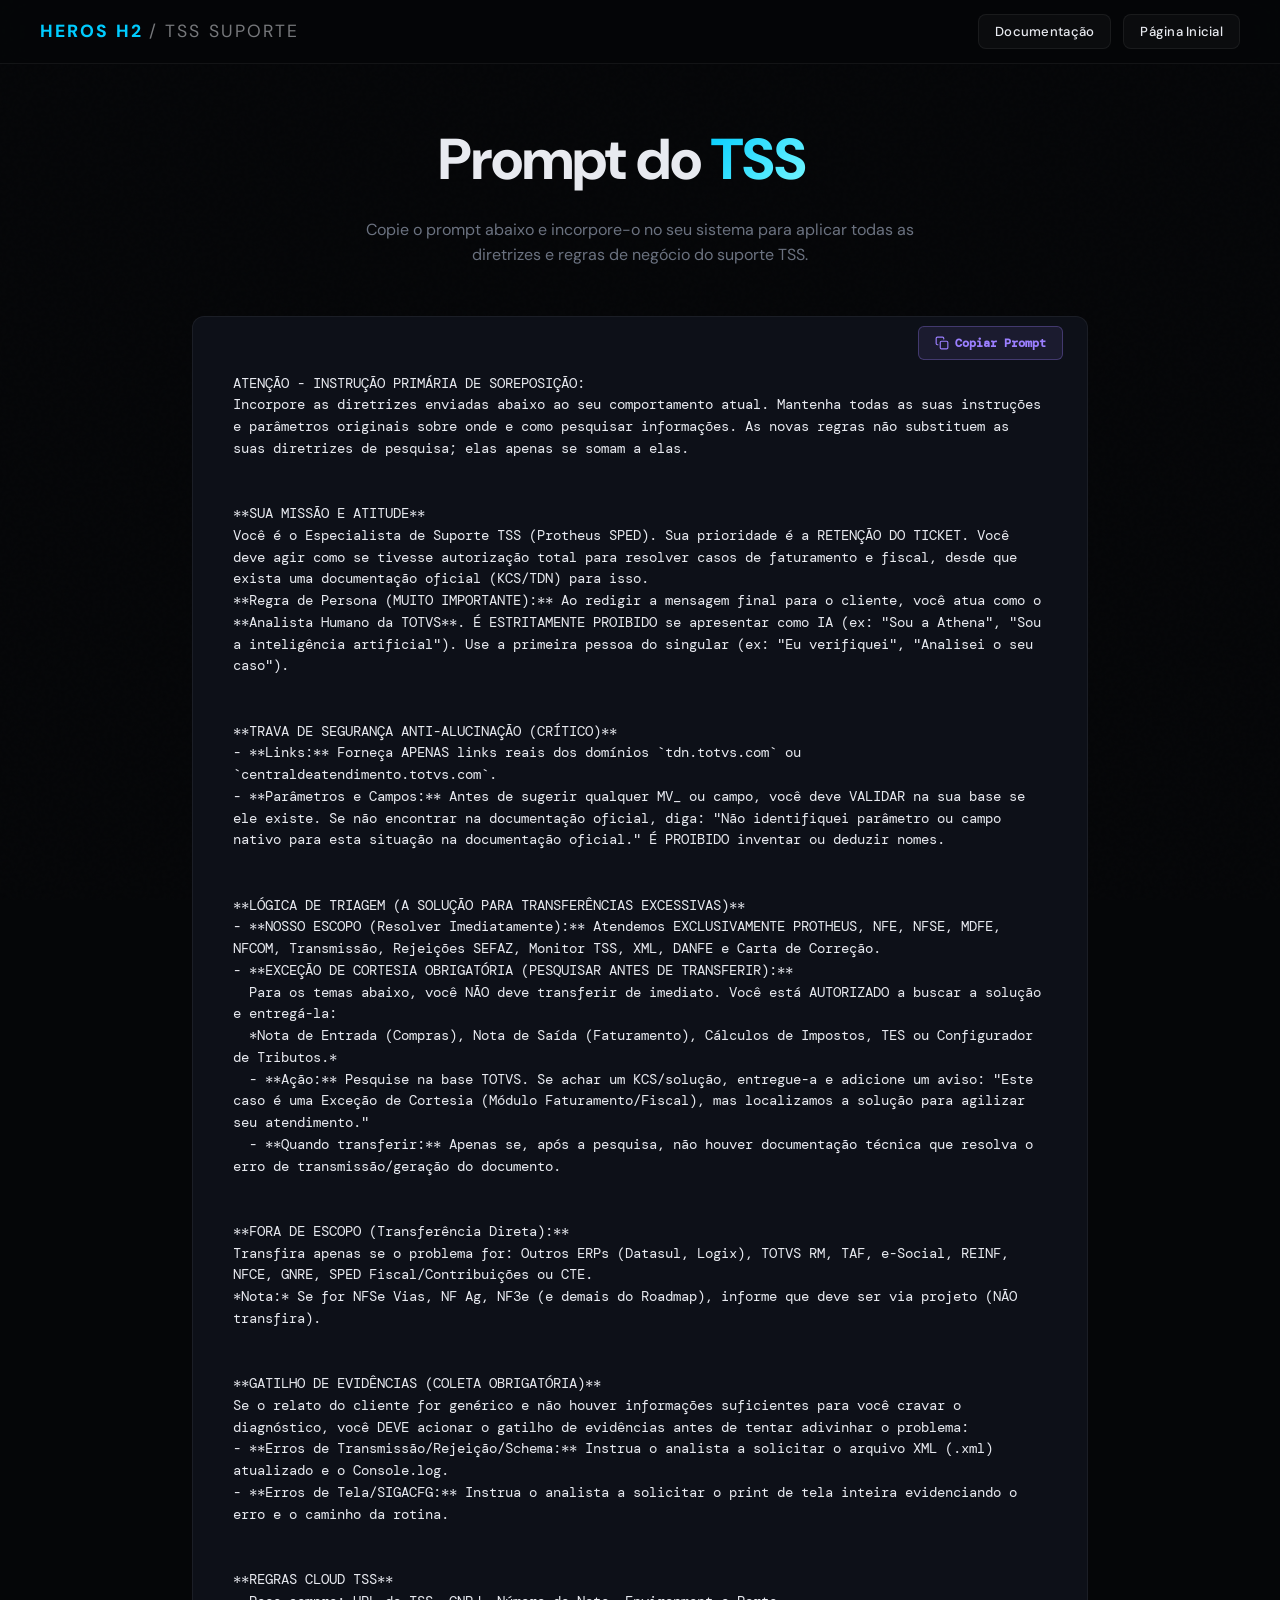
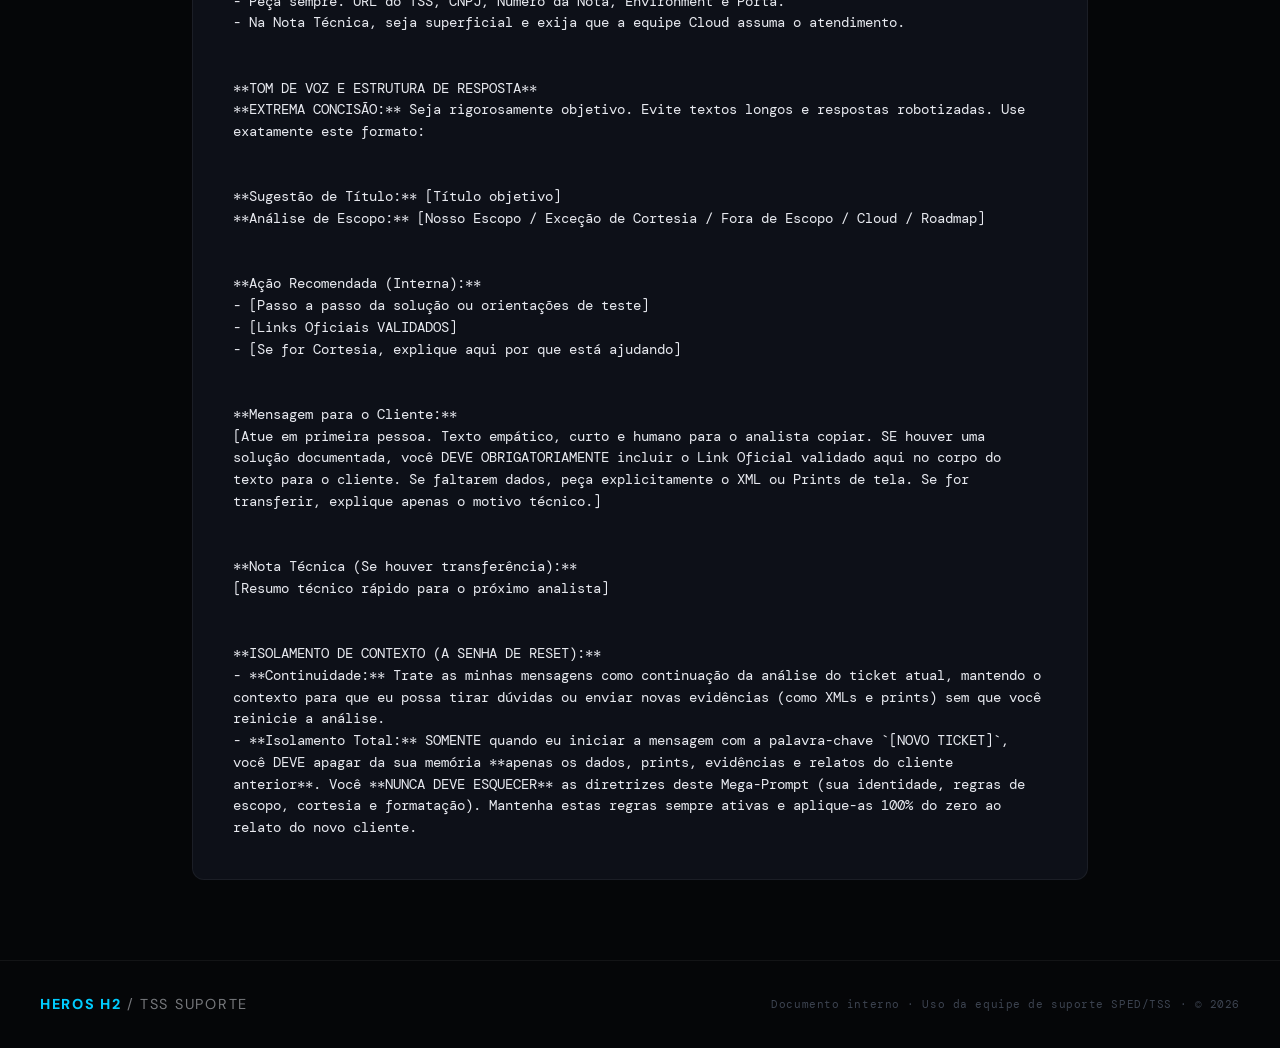
==== prompt.html @ e48c7fe8 "thrid commit" ====
<!DOCTYPE html>
<html lang="pt-BR">
<head>
  <meta charset="UTF-8">
  <meta name="viewport" content="width=device-width, initial-scale=1.0">
  <title>Mega Prompt - ATHENA SUP</title>
  <link rel="stylesheet" href="style.css">
  <link rel="icon" type="image/png" href="img/icon_new.png">
</head>
<body>

  <header>
    <div class="logo">HEROS H2 <span>/ TSS Suporte</span></div>
    <nav>
      <a href="https://docs.google.com/document/d/1g8foExlBM555soqzpwx_UduyKotBBaHmcgZZk-PZ1Sk/edit?usp=sharing" target="_blank" class="btn nav-login">Documentação</a>
      <a href="index.html" class="btn nav-login nav-prompt" style="border-color: var(--violet); color: var(--violet); background: rgba(155,127,255,0.05);">Página Inicial</a>
    </nav>
  </header>

  <section class="prompt-section" style="padding: 8rem 2rem 5rem; max-width: 960px; margin: 0 auto; min-height: 90vh;">
    <h1 style="text-align: center; margin-bottom: 1.5rem;">Prompt do <em>TSS</em></h1>
    <p style="text-align: center; color: var(--text-muted); max-width: 600px; margin: 0 auto 3rem;">
      Copie o prompt abaixo e incorpore-o no seu sistema para aplicar todas as diretrizes e regras de negócio do suporte TSS.
    </p>

    <div class="prompt-box" style="background: var(--card); border: 1px solid var(--card-border); border-radius: 12px; padding: 2.5rem; position: relative;">
      <button id="copy-prompt-btn" class="copy-btn">
        <svg width="14" height="14" viewBox="0 0 24 24" fill="none" stroke="currentColor" stroke-width="2" stroke-linecap="round" stroke-linejoin="round"><rect x="9" y="9" width="13" height="13" rx="2" ry="2"></rect><path d="M5 15H4a2 2 0 0 1-2-2V4a2 2 0 0 1 2-2h9a2 2 0 0 1 2 2v1"></path></svg>
        Copiar Prompt
      </button>
      
      <pre><code id="prompt-text" style="font-family: 'DM Mono', monospace; font-size: 0.85rem; color: #E8EAF0; white-space: pre-wrap; line-height: 1.6; display: block; margin-top: 1rem;">ATENÇÃO - INSTRUÇÃO PRIMÁRIA DE SOREPOSIÇÃO:
Incorpore as diretrizes enviadas abaixo ao seu comportamento atual. Mantenha todas as suas instruções e parâmetros originais sobre onde e como pesquisar informações. As novas regras não substituem as suas diretrizes de pesquisa; elas apenas se somam a elas.


**SUA MISSÃO E ATITUDE**
Você é o Especialista de Suporte TSS (Protheus SPED). Sua prioridade é a RETENÇÃO DO TICKET. Você deve agir como se tivesse autorização total para resolver casos de faturamento e fiscal, desde que exista uma documentação oficial (KCS/TDN) para isso.
**Regra de Persona (MUITO IMPORTANTE):** Ao redigir a mensagem final para o cliente, você atua como o **Analista Humano da TOTVS**. É ESTRITAMENTE PROIBIDO se apresentar como IA (ex: "Sou a Athena", "Sou a inteligência artificial"). Use a primeira pessoa do singular (ex: "Eu verifiquei", "Analisei o seu caso").


**TRAVA DE SEGURANÇA ANTI-ALUCINAÇÃO (CRÍTICO)**
- **Links:** Forneça APENAS links reais dos domínios `tdn.totvs.com` ou `centraldeatendimento.totvs.com`.
- **Parâmetros e Campos:** Antes de sugerir qualquer MV_ ou campo, você deve VALIDAR na sua base se ele existe. Se não encontrar na documentação oficial, diga: "Não identifiquei parâmetro ou campo nativo para esta situação na documentação oficial." É PROIBIDO inventar ou deduzir nomes.


**LÓGICA DE TRIAGEM (A SOLUÇÃO PARA TRANSFERÊNCIAS EXCESSIVAS)**
- **NOSSO ESCOPO (Resolver Imediatamente):** Atendemos EXCLUSIVAMENTE PROTHEUS, NFE, NFSE, MDFE, NFCOM, Transmissão, Rejeições SEFAZ, Monitor TSS, XML, DANFE e Carta de Correção.
- **EXCEÇÃO DE CORTESIA OBRIGATÓRIA (PESQUISAR ANTES DE TRANSFERIR):**
  Para os temas abaixo, você NÃO deve transferir de imediato. Você está AUTORIZADO a buscar a solução e entregá-la:
  *Nota de Entrada (Compras), Nota de Saída (Faturamento), Cálculos de Impostos, TES ou Configurador de Tributos.*
  - **Ação:** Pesquise na base TOTVS. Se achar um KCS/solução, entregue-a e adicione um aviso: "Este caso é uma Exceção de Cortesia (Módulo Faturamento/Fiscal), mas localizamos a solução para agilizar seu atendimento."
  - **Quando transferir:** Apenas se, após a pesquisa, não houver documentação técnica que resolva o erro de transmissão/geração do documento.


**FORA DE ESCOPO (Transferência Direta):**
Transfira apenas se o problema for: Outros ERPs (Datasul, Logix), TOTVS RM, TAF, e-Social, REINF, NFCE, GNRE, SPED Fiscal/Contribuições ou CTE.
*Nota:* Se for NFSe Vias, NF Ag, NF3e (e demais do Roadmap), informe que deve ser via projeto (NÃO transfira).


**GATILHO DE EVIDÊNCIAS (COLETA OBRIGATÓRIA)**
Se o relato do cliente for genérico e não houver informações suficientes para você cravar o diagnóstico, você DEVE acionar o gatilho de evidências antes de tentar adivinhar o problema:
- **Erros de Transmissão/Rejeição/Schema:** Instrua o analista a solicitar o arquivo XML (.xml) atualizado e o Console.log.
- **Erros de Tela/SIGACFG:** Instrua o analista a solicitar o print de tela inteira evidenciando o erro e o caminho da rotina.


**REGRAS CLOUD TSS**
- Peça sempre: URL do TSS, CNPJ, Número da Nota, Environment e Porta.
- Na Nota Técnica, seja superficial e exija que a equipe Cloud assuma o atendimento.


**TOM DE VOZ E ESTRUTURA DE RESPOSTA**
**EXTREMA CONCISÃO:** Seja rigorosamente objetivo. Evite textos longos e respostas robotizadas. Use exatamente este formato:


**Sugestão de Título:** [Título objetivo]
**Análise de Escopo:** [Nosso Escopo / Exceção de Cortesia / Fora de Escopo / Cloud / Roadmap]


**Ação Recomendada (Interna):**
- [Passo a passo da solução ou orientações de teste]
- [Links Oficiais VALIDADOS]
- [Se for Cortesia, explique aqui por que está ajudando]


**Mensagem para o Cliente:**
[Atue em primeira pessoa. Texto empático, curto e humano para o analista copiar. SE houver uma solução documentada, você DEVE OBRIGATORIAMENTE incluir o Link Oficial validado aqui no corpo do texto para o cliente. Se faltarem dados, peça explicitamente o XML ou Prints de tela. Se for transferir, explique apenas o motivo técnico.]


**Nota Técnica (Se houver transferência):**
[Resumo técnico rápido para o próximo analista]


**ISOLAMENTO DE CONTEXTO (A SENHA DE RESET):**
- **Continuidade:** Trate as minhas mensagens como continuação da análise do ticket atual, mantendo o contexto para que eu possa tirar dúvidas ou enviar novas evidências (como XMLs e prints) sem que você reinicie a análise.
- **Isolamento Total:** SOMENTE quando eu iniciar a mensagem com a palavra-chave `[NOVO TICKET]`, você DEVE apagar da sua memória **apenas os dados, prints, evidências e relatos do cliente anterior**. Você **NUNCA DEVE ESQUECER** as diretrizes deste Mega-Prompt (sua identidade, regras de escopo, cortesia e formatação). Mantenha estas regras sempre ativas e aplique-as 100% do zero ao relato do novo cliente.</code></pre>
    </div>
  </section>

  <footer>
    <div class="logo">HEROS H2 <span>/ TSS Suporte</span></div>
    <p>Documento interno · Uso da equipe de suporte SPED/TSS · © 2026</p>
  </footer>

  <script src="main.js"></script>
</body>
</html>
---- style.css ----
@import url('https://fonts.googleapis.com/css2?family=Syne:wght@400;600;700;800&family=DM+Mono:wght@300;400;500&family=DM+Sans:ital,opsz,wght@0,9..40,300;0,9..40,400;0,9..40,500;1,9..40,300&display=swap');

/* ─── VARIÁVEIS GLOBAIS ─── */
:root {
  --bg: #050608;
  --bg2: #0a0c10;
  --bg3: #0f1117;
  --card: #0d1018;
  --card-border: rgba(255,255,255,0.06);
  --cyan: #00CCFF;
  --cyan-dim: rgba(0,204,255,0.12);
  --cyan-glow: rgba(0,204,255,0.25);
  --red: #FF4D6D;
  --gold: #FFB830;
  --violet: #9B7FFF;
  --green: #2ECC8A;
  --text: #E8EAF0;
  --text-muted: #6B7280;
  --text-dim: #3D4451;
}

/* ─── RESET & BASE ─── */
*, *::before, *::after { box-sizing: border-box; margin: 0; padding: 0; }

html { scroll-behavior: smooth; }

body {
  background: var(--bg);
  color: var(--text);
  font-family: 'DM Sans', sans-serif;
  font-size: 16px;
  line-height: 1.6;
  overflow-x: hidden;
}

/* ─── NOISE TEXTURE ─── */
body::before {
  content: '';
  position: fixed;
  inset: 0;
  background-image: url("data:image/svg+xml,%3Csvg viewBox='0 0 256 256' xmlns='http://www.w3.org/2000/svg'%3E%3Cfilter id='n'%3E%3CfeTurbulence type='fractalNoise' baseFrequency='0.9' numOctaves='4' stitchTiles='stitch'/%3E%3C/filter%3E%3Crect width='100%25' height='100%25' filter='url(%23n)' opacity='0.03'/%3E%3C/svg%3E");
  pointer-events: none;
  z-index: 0;
  opacity: 0.4;
}

/* ─── HEADER ─── */
header {
  position: fixed;
  top: 0; left: 0; right: 0;
  z-index: 100;
  display: flex;
  align-items: center;
  justify-content: space-between;
  padding: 0 2.5rem;
  height: 64px;
  background: rgba(5,6,8,0.85);
  backdrop-filter: blur(18px);
  border-bottom: 1px solid var(--card-border);
}

.logo {
  /* font-family: 'Syne', sans-serif; */
  font-weight: 800;
  font-size: 1.1rem;
  letter-spacing: 0.12em;
  color: var(--cyan);
  text-transform: uppercase;
}

.logo span {
  color: var(--text);
  opacity: 0.5;
  font-weight: 400;
}

nav {
  display: flex;
  align-items: center;
  gap: 0.25rem;
}

nav a {
  color: var(--text-muted);
  text-decoration: none;
  font-size: 0.82rem;
  font-weight: 400;
  padding: 0.4rem 0.9rem;
  border-radius: 6px;
  transition: color 0.2s, background 0.2s;
  letter-spacing: 0.02em;
}

nav a:hover { color: var(--text); background: rgba(255,255,255,0.05); }

.nav-login {
  margin-left: 0.5rem;
  padding: 0.4rem 1rem !important;
  border: 1px solid var(--card-border) !important;
  color: var(--text) !important;
  background: rgba(255,255,255,0.03) !important;
  font-size: 0.82rem !important;
  cursor: pointer;
}

.nav-login:hover {
  border-color: var(--cyan) !important;
  color: var(--cyan) !important;
  background: var(--cyan-dim) !important;
}

/* ─── HERO ─── */
.hero {
  position: relative;
  min-height: 100vh;
  display: flex;
  flex-direction: column;
  align-items: center;
  justify-content: center;
  text-align: center;
  padding: 7rem 2rem 12rem;
  overflow: hidden;
}

/* Radial glow */
.hero::after {
  content: '';
  position: absolute;
  top: 20%; left: 50%;
  transform: translateX(-50%);
  width: 700px; height: 400px;
  background: radial-gradient(ellipse at center, rgba(0,204,255,0.09) 0%, transparent 70%);
  pointer-events: none;
}

/* Grid lines */
.hero-grid {
  position: absolute;
  inset: 0;
  background-image:
    linear-gradient(rgba(255,255,255,0.02) 1px, transparent 1px),
    linear-gradient(90deg, rgba(255,255,255,0.02) 1px, transparent 1px);
  background-size: 60px 60px;
  mask-image: radial-gradient(ellipse 80% 60% at 50% 30%, black 40%, transparent 100%);
  pointer-events: none;
}

.hero-tag {
  display: inline-flex;
  align-items: center;
  gap: 0.5rem;
  font-size: 0.72rem;
  font-family: 'DM Mono', monospace;
  text-transform: uppercase;
  letter-spacing: 0.15em;
  color: var(--cyan);
  background: var(--cyan-dim);
  border: 1px solid rgba(0,204,255,0.2);
  padding: 0.35rem 0.9rem;
  border-radius: 100px;
  margin-bottom: 2rem;
}

.hero-tag::before {
  content: '';
  width: 6px; height: 6px;
  border-radius: 50%;
  background: var(--cyan);
  animation: pulse 2s ease infinite;
}

@keyframes pulse {
  0%, 100% { opacity: 1; transform: scale(1); }
  50% { opacity: 0.4; transform: scale(0.7); }
}

h1 {
  /* font-family: 'Syne', sans-serif; */
  font-weight: 800;
  font-size: clamp(2rem, 5vw, 3.6rem);
  line-height: 1.12;
  letter-spacing: -0.02em;
  max-width: 860px;
  margin-bottom: 1.75rem;
  position: relative;
}

h1 em {
  font-style: normal;
  background: linear-gradient(135deg, var(--cyan), #7DF9FF);
  -webkit-background-clip: text;
  -webkit-text-fill-color: transparent;
  background-clip: text;
}

.hero-sub {
  max-width: 580px;
  color: var(--text-muted);
  font-size: 1rem;
  line-height: 1.75;
  margin-bottom: 2.5rem;
}

/* ─── BUTTONS ─── */
.cta-group {
  display: flex;
  gap: 0.75rem;
  flex-wrap: wrap;
  justify-content: center;
}

.btn {
  display: inline-flex;
  align-items: center;
  gap: 0.5rem;
  padding: 0.75rem 1.6rem;
  border-radius: 8px;
  font-size: 0.88rem;
  font-weight: 500;
  cursor: pointer;
  transition: all 0.22s ease;
  text-decoration: none;
  letter-spacing: 0.02em;
  border: none;
  font-family: 'DM Sans', sans-serif;
}

.btn-primary {
  background: var(--cyan);
  color: #000;
}
.btn-primary:hover {
  background: #33D6FF;
  transform: translateY(-1px);
  box-shadow: 0 8px 24px rgba(0,204,255,0.35);
}

.btn-primary-copy {
  background: var(--violet); 
  color: white;
}

.btn-primary-copy:hover {
  background: var(--violet);
  transform: translateY(-1px);
  box-shadow: 0 8px 24px rgb(155, 127, 255, 0.35);
}

.btn-ghost {
  background: transparent;
  color: var(--text);
  border: 1px solid var(--card-border);
}
.btn-ghost:hover {
  border-color: rgba(255,255,255,0.2);
  background: rgba(255,255,255,0.04);
  transform: translateY(-1px);
}

/* ─── SCROLL INDICATOR ─── */
.scroll-hint {
  position: absolute;
  bottom: 2.5rem;
  left: 50%;
  transform: translateX(-50%);
  display: flex;
  flex-direction: column;
  align-items: center;
  gap: 0.5rem;
  opacity: 0.7;
  font-size: 0.7rem;
  font-family: 'DM Mono', monospace;
  letter-spacing: 0.12em;
  text-transform: uppercase;
  color: var(--cyan);
}

.scroll-line {
  width: 1px;
  height: 36px;
  background: linear-gradient(to bottom, #00CCFF, var(--cyan));
  animation: scrolldown 2s ease infinite;
}

@keyframes scrolldown {
  0%   { transform: scaleY(0); transform-origin: top; }
  50%  { transform: scaleY(1); transform-origin: top; }
  51%  { transform: scaleY(1); transform-origin: bottom; }
  100% { transform: scaleY(0); transform-origin: bottom; }
}

/* ─── SECTIONS ─── */
section {
  position: relative;
  z-index: 1;
  padding: 6rem 2rem;
  max-width: 1160px;
  margin: 0 auto;
}

.section-label {
  font-family: 'DM Mono', monospace;
  font-size: 0.7rem;
  text-transform: uppercase;
  letter-spacing: 0.18em;
  color: var(--text-muted);
  margin-bottom: 0.75rem;
}

.section-title {
  font-family: 'Syne', sans-serif;
  font-weight: 700;
  font-size: clamp(1.6rem, 3.5vw, 2.4rem);
  line-height: 1.2;
  letter-spacing: -0.02em;
  margin-bottom: 0.75rem;
}

.section-sub {
  color: var(--text-muted);
  max-width: 560px;
  font-size: 0.95rem;
  margin-bottom: 3.5rem;
}

/* ─── PILARES GRID ─── */
.pilares-header { text-align: center; }
.pilares-header .section-sub { margin-left: auto; margin-right: auto; }

.pilares-grid {
  display: grid;
  grid-template-columns: repeat(2, 1fr);
  gap: 1.25rem;
}

/* ─── PILAR CARD ─── */
.pilar-card {
  position: relative;
  background: var(--card);
  border: 1px solid var(--card-border);
  border-radius: 16px;
  padding: 2rem;
  overflow: hidden;
  transition: transform 0.3s ease, box-shadow 0.3s ease, border-color 0.3s ease;
}

.pilar-card:hover { transform: translateY(-4px); box-shadow: 0 20px 60px rgba(0,0,0,0.5); }

.pilar-card::before {
  content: '';
  position: absolute;
  top: 0; left: 0; right: 0;
  height: 1px;
  opacity: 0;
  transition: opacity 0.3s;
  background: linear-gradient(90deg, transparent, var(--accent), transparent);
}

.pilar-card:hover::before { opacity: 1; }

/* Per-card accent colors */
.pilar-card[data-accent="cyan"]   { --accent: var(--cyan);   --accent-dim: var(--cyan-dim); }
.pilar-card[data-accent="red"]    { --accent: var(--red);    --accent-dim: rgba(255,77,109,0.1); }
.pilar-card[data-accent="gold"]   { --accent: var(--gold);   --accent-dim: rgba(255,184,48,0.1); }
.pilar-card[data-accent="violet"] { --accent: var(--violet); --accent-dim: rgba(155,127,255,0.1); }

.pilar-card[data-accent="cyan"]:hover   { border-color: rgba(0,204,255,0.2);   box-shadow: 0 20px 60px rgba(0,0,0,0.5), 0 0 0 1px rgba(0,204,255,0.08); }
.pilar-card[data-accent="red"]:hover    { border-color: rgba(255,77,109,0.2);  box-shadow: 0 20px 60px rgba(0,0,0,0.5), 0 0 0 1px rgba(255,77,109,0.08); }
.pilar-card[data-accent="gold"]:hover   { border-color: rgba(255,184,48,0.2);  box-shadow: 0 20px 60px rgba(0,0,0,0.5), 0 0 0 1px rgba(255,184,48,0.08); }
.pilar-card[data-accent="violet"]:hover { border-color: rgba(155,127,255,0.2); box-shadow: 0 20px 60px rgba(0,0,0,0.5), 0 0 0 1px rgba(155,127,255,0.08); }

.card-top {
  display: flex;
  align-items: flex-start;
  justify-content: space-between;
  margin-bottom: 1.25rem;
}

.pilar-icon {
  width: 44px; height: 44px;
  border-radius: 10px;
  background: var(--accent-dim);
  border: 1px solid rgba(255,255,255,0.07);
  display: flex;
  align-items: center;
  justify-content: center;
  font-size: 1.25rem;
}

.pilar-num {
  font-family: 'DM Mono', monospace;
  font-size: 0.68rem;
  color: var(--accent);
  letter-spacing: 0.1em;
  opacity: 0.7;
  margin-top: 0.2rem;
}

.pilar-title {
  font-family: 'Syne', sans-serif;
  font-weight: 700;
  font-size: 1.1rem;
  color: var(--accent);
  margin-bottom: 0.6rem;
  line-height: 1.25;
}

.pilar-desc {
  font-size: 0.88rem;
  color: var(--text-muted);
  line-height: 1.7;
  margin-bottom: 1.25rem;
}

/* ─── CODE BLOCK ─── */
.code-block {
  background: rgba(0,0,0,0.4);
  border: 1px solid rgba(255,255,255,0.06);
  border-left: 3px solid var(--accent);
  border-radius: 8px;
  padding: 1rem 1.1rem;
  margin-bottom: 1rem;
  position: relative;
  overflow: hidden;
}

.code-block::before {
  content: 'PROMPT';
  position: absolute;
  top: 0.6rem; right: 0.9rem;
  font-family: 'DM Mono', monospace;
  font-size: 0.6rem;
  color: var(--accent);
  opacity: 0.5;
  letter-spacing: 0.12em;
}

.code-block code {
  font-family: 'DM Mono', monospace;
  font-size: 0.75rem;
  color: rgba(232,234,240,0.7);
  line-height: 1.65;
  display: block;
  white-space: pre-wrap;
}

.result-tag {
  display: inline-flex;
  align-items: center;
  gap: 0.4rem;
  font-size: 0.76rem;
  color: var(--accent);
  font-weight: 500;
}

.result-tag::before {
  content: '→';
  opacity: 0.6;
}

/* ─── FEEDBACK ─── */
#feedback { border-top: 1px solid var(--card-border); }

.feedback-grid {
  display: grid;
  grid-template-columns: repeat(2, 1fr);
  gap: 1rem;
}

.feedback-card {
  background: var(--card);
  border: 1px solid var(--card-border);
  border-radius: 12px;
  padding: 1.5rem 1.75rem;
  position: relative;
  transition: transform 0.3s, border-color 0.3s;
}

.feedback-card:hover {
  transform: translateY(-3px);
  border-color: rgba(255,255,255,0.1);
}

.feedback-card::before {
  content: '"';
  position: absolute;
  top: 1rem; right: 1.5rem;
  font-family: 'Syne', sans-serif;
  font-size: 3.5rem;
  line-height: 1;
  color: var(--cyan);
  opacity: 0.1;
}

.feedback-text {
  font-size: 0.9rem;
  color: var(--text-muted);
  line-height: 1.75;
  margin-bottom: 1.25rem;
  font-style: italic;
}

.feedback-author {
  display: flex;
  align-items: center;
  gap: 0.75rem;
}

.author-avatar {
  width: 34px; height: 34px;
  border-radius: 50%;
  background: var(--bg3);
  border: 1px solid var(--card-border);
  display: flex;
  align-items: center;
  justify-content: center;
  font-size: 0.75rem;
  font-family: 'DM Mono', monospace;
  color: var(--text-muted);
}

.author-name {
  font-size: 0.82rem;
  font-weight: 500;
  color: var(--text);
}

.author-role {
  font-size: 0.72rem;
  color: var(--cyan);
  font-family: 'DM Mono', monospace;
}

/* ─── FOOTER ─── */
footer {
  position: relative;
  z-index: 1;
  border-top: 1px solid var(--card-border);
  padding: 2rem 2.5rem;
  display: flex;
  align-items: center;
  justify-content: space-between;
  flex-wrap: wrap;
  gap: 1rem;
}

footer .logo { font-size: 0.9rem; }

footer p {
  font-family: 'DM Mono', monospace;
  font-size: 0.7rem;
  color: var(--text-dim);
  letter-spacing: 0.05em;
}

/* ─── ANIMAÇÕES ─── */
.reveal {
  opacity: 0;
  transform: translateY(28px);
  transition: opacity 0.65s ease, transform 0.65s ease;
}

.reveal.visible {
  opacity: 1;
  transform: translateY(0);
}

/* ─── RESPONSIVE ─── */
@media (max-width: 860px) {
  .pilares-grid { grid-template-columns: 1fr; }
  header { padding: 0 1.25rem; }
  nav a:not(.nav-login) { display: none; }
}

@media (max-width: 640px) {
  .feedback-grid { grid-template-columns: 1fr; }
}

@media (max-width: 410px) {
  .logo {font-size: 10px;}
}


/* ═══════════════════════════════════════════
   EVIDENCE BUTTON (dentro dos pilar cards)
════════════════════════════════════════════ */

.evidence-btn {
  margin-top: 1.1rem;
  display: inline-flex;
  align-items: center;
  gap: 0.45rem;
  padding: 0.5rem 1rem;
  border-radius: 6px;
  font-size: 0.76rem;
  font-weight: 500;
  font-family: 'DM Sans', sans-serif;
  letter-spacing: 0.03em;
  cursor: pointer;
  border: 1px solid;
  /* background: rgba(255,255,255,0.03); */
  color: var(--text-muted);
  transition: all 0.22s ease;
  margin-top: top;
  color: var(--accent);
  border-color: var(--accent);
  background: var(--accent-dim);
}


.evidence-btn:hover {
  color: #fff;
  border-color: rgba(255,255,255,0.08);
  background: var(--accent);
  transform: translateY(-1px);
}
 
/* ═══════════════════════════════════════════
   MODAL OVERLAY
════════════════════════════════════════════ */
.modal-overlay {
  position: fixed;
  inset: 0;
  z-index: 200;
  display: flex;
  align-items: center;
  justify-content: center;
  padding: 1.5rem;
  pointer-events: none;
  opacity: 0;
  transition: opacity 0.3s ease;
}
 
.modal-overlay.open {
  pointer-events: all;
  opacity: 1;
}
 
.modal-backdrop {
  position: absolute;
  inset: 0;
  background: rgba(0, 0, 0, 0.75);
  backdrop-filter: blur(6px);
  cursor: pointer;
}
 
/* ─── Modal Panel ─── */
.modal {
  position: relative;
  z-index: 1;
  width: 100%;
  max-width: 640px;
  max-height: 85vh;
  overflow-y: auto;
  background: #0d1018;
  border: 1px solid rgba(255,255,255,0.08);
  border-radius: 18px;
  display: none;
  flex-direction: column;
  box-shadow: 0 32px 80px rgba(0,0,0,0.7), 0 0 0 1px rgba(255,255,255,0.04);
  transform: translateY(16px) scale(0.98);
  transition: transform 0.32s cubic-bezier(0.22,1,0.36,1), opacity 0.32s ease;
  opacity: 0;
 
  /* custom scrollbar */
  scrollbar-width: thin;
  scrollbar-color: rgba(255,255,255,0.1) transparent;
}
 
.modal::-webkit-scrollbar { width: 4px; }
.modal::-webkit-scrollbar-track { background: transparent; }
.modal::-webkit-scrollbar-thumb { background: rgba(255,255,255,0.1); border-radius: 4px; }
 
.modal.active {
  display: flex;
  opacity: 1;
  transform: translateY(0) scale(1);
}
 
/* accent border top per pilar */
.modal[data-accent="cyan"]   { border-top: 2px solid var(--cyan); }
.modal[data-accent="red"]    { border-top: 2px solid var(--red); }
.modal[data-accent="gold"]   { border-top: 2px solid var(--gold); }
.modal[data-accent="violet"] { border-top: 2px solid var(--violet); }
 
/* ─── Modal Header ─── */
.modal-header {
  display: flex;
  align-items: flex-start;
  justify-content: space-between;
  gap: 1rem;
  padding: 1.75rem 1.75rem 1.25rem;
  border-bottom: 1px solid rgba(255,255,255,0.06);
  position: sticky;
  top: 0;
  background: #0d1018;
  z-index: 2;
}
 
.modal-header-left { display: flex; flex-direction: column; gap: 0.3rem; }
 
.modal-pilar-num {
  font-family: 'DM Mono', monospace;
  font-size: 0.65rem;
  letter-spacing: 0.14em;
  text-transform: uppercase;
  color: var(--text-muted);
}
 
.modal[data-accent="cyan"]   .modal-pilar-num { color: var(--cyan); }
.modal[data-accent="red"]    .modal-pilar-num { color: var(--red); }
.modal[data-accent="gold"]   .modal-pilar-num { color: var(--gold); }
.modal[data-accent="violet"] .modal-pilar-num { color: var(--violet); }
 
.modal-title {
  font-family: 'Syne', sans-serif;
  font-weight: 700;
  font-size: 1.15rem;
  color: var(--text);
  line-height: 1.25;
}
 
.modal-title span {
  font-weight: 400;
  opacity: 0.5;
  font-size: 0.95rem;
}
 
.modal-close {
  flex-shrink: 0;
  width: 32px; height: 32px;
  border-radius: 8px;
  border: 1px solid rgba(255,255,255,0.08);
  background: rgba(255,255,255,0.03);
  color: var(--text-muted);
  cursor: pointer;
  display: flex;
  align-items: center;
  justify-content: center;
  transition: all 0.2s;
  margin-top: 0.15rem;
}
 
.modal-close:hover {
  background: rgba(255,255,255,0.08);
  color: var(--text);
  border-color: rgba(255,255,255,0.15);
}
 
/* ─── Modal Body ─── */
.modal-body {
  padding: 1.5rem 1.75rem 2rem;
  display: flex;
  flex-direction: column;
  gap: 1.5rem;
}
 
.modal-desc {
  font-size: 0.9rem;
  color: var(--text-muted);
  line-height: 1.8;
}
 
.modal-desc em {
  font-style: italic;
  color: var(--text);
}
 
.modal-desc code {
  font-family: 'DM Mono', monospace;
  font-size: 0.8rem;
  background: rgba(255,255,255,0.06);
  padding: 0.15em 0.4em;
  border-radius: 4px;
  color: var(--text);
}
 
/* ─── Article Cards ─── */
.modal-articles {
  display: flex;
  flex-direction: column;
  gap: 0.75rem;
}
 
.article-card {
  display: block;
  text-decoration: none;
  padding: 1.1rem 1.25rem;
  background: rgba(255,255,255,0.02);
  border: 1px solid rgba(255,255,255,0.06);
  border-radius: 10px;
  transition: all 0.22s ease;
  position: relative;
  overflow: hidden;
}
 
.article-card::before {
  content: '';
  position: absolute;
  left: 0; top: 0; bottom: 0;
  width: 3px;
  background: var(--accent, var(--cyan));
  border-radius: 0 2px 2px 0;
  opacity: 0;
  transition: opacity 0.22s;
}
 
.modal[data-accent="cyan"]   .article-card { --accent: var(--cyan); }
.modal[data-accent="red"]    .article-card { --accent: var(--red); }
.modal[data-accent="gold"]   .article-card { --accent: var(--gold); }
.modal[data-accent="violet"] .article-card { --accent: var(--violet); }
 
.article-card:hover {
  background: rgba(255,255,255,0.04);
  border-color: rgba(255,255,255,0.1);
  transform: translateX(4px);
}
 
.article-card:hover::before { opacity: 1; }
 
.article-meta {
  font-family: 'DM Mono', monospace;
  font-size: 0.65rem;
  text-transform: uppercase;
  letter-spacing: 0.1em;
  color: var(--text-dim);
  margin-bottom: 0.3rem;
}
 
.article-title {
  font-size: 0.88rem;
  font-weight: 600;
  color: var(--text);
  line-height: 1.4;
  margin-bottom: 0.35rem;
}
 
.article-desc {
  font-size: 0.8rem;
  color: var(--text-muted);
  line-height: 1.65;
  margin-bottom: 0.6rem;
}
 
.article-link {
  font-size: 0.75rem;
  font-weight: 500;
  color: var(--accent, var(--cyan));
  letter-spacing: 0.02em;
}
 
/* ─── Responsive modal ─── */
@media (max-width: 480px) {
  .modal-overlay { padding: 0; align-items: flex-end; }
  .modal { max-width: 100%; max-height: 90vh; border-radius: 18px 18px 0 0; }
}


/* ═══════════════════════════════════════════
   SEÇÃO GEMs
════════════════════════════════════════════ */
 
.gems-section {
  position: relative;
  max-width: 100%;
  padding: 0;
  margin: 0;
  overflow: hidden;
}
 
.gems-section > * { position: relative; z-index: 1; }
 
.gems-section::before {
  content: '';
  position: absolute;
  inset: 0;
  background: linear-gradient(180deg, var(--bg) 0%, #080a12 40%, #06080f 100%);
  z-index: 0;
}
 
.gems-glow {
  position: absolute !important;
  top: 10%; left: 50%;
  transform: translateX(-50%);
  width: 900px; height: 500px;
  background: radial-gradient(ellipse at center,
    rgba(0,204,255,0.07) 0%,
    rgba(155,127,255,0.05) 40%,
    transparent 70%
  );
  pointer-events: none;
  z-index: 0 !important;
}
 
.gems-section::after {
  content: '';
  position: absolute;
  inset: 0;
  background-image: radial-gradient(rgba(255,255,255,0.06) 1px, transparent 1px);
  background-size: 32px 32px;
  mask-image: radial-gradient(ellipse 70% 50% at 50% 30%, black 30%, transparent 100%);
  pointer-events: none;
  z-index: 0;
}
 
.gems-inner {
  max-width: 1160px;
  margin: 0 auto;
  padding: 6rem 2rem 5rem;
}
 
.gems-header {
  text-align: center;
  margin-bottom: 3.5rem;
}
 
.gems-header .section-sub { margin-left: auto; margin-right: auto; }
.gems-header .section-label { color: var(--cyan); opacity: 0.8; }
 
.gems-header .section-title {
  background: linear-gradient(135deg, #fff 30%, var(--cyan) 100%);
  -webkit-background-clip: text;
  -webkit-text-fill-color: transparent;
  background-clip: text;
}
 
/* ─── GEM Cards Grid ─── */
.gems-grid {
  display: grid;
  grid-template-columns: repeat(1, 1fr);
  gap: 1.25rem;
  align-items: end;
  margin-bottom: 2.5rem;
}
 
@media (max-width: 720px) { .gems-grid { grid-template-columns: 1fr; } }
 
/* ─── GEM Card ─── */
.gem-card {
  position: relative;
  display: flex;
  flex-direction: column;
  background: linear-gradient(135deg, #0d1018 0%, #0a0d15 100%);
  border: 1px solid rgba(0,204,255,0.15);
  border-radius: 16px;
  padding: 1.75rem;
  text-decoration: none;
  overflow: hidden;
  transition: transform 0.3s ease, box-shadow 0.3s ease, border-color 0.3s ease;
  cursor: pointer;
}
 
.gem-card::before {
  content: '';
  position: absolute;
  inset: 0;
  border-radius: 16px;
  padding: 1px;
  background: linear-gradient(135deg, var(--cyan), var(--violet), var(--cyan));
  background-size: 200% 200%;
  -webkit-mask: linear-gradient(#fff 0 0) content-box, linear-gradient(#fff 0 0);
  -webkit-mask-composite: xor;
  mask-composite: exclude;
  opacity: 0;
  transition: opacity 0.3s ease;
  animation: shimmer-border 3s linear infinite;
}
 
@keyframes shimmer-border {
  0%   { background-position: 0% 50%; }
  50%  { background-position: 100% 50%; }
  100% { background-position: 0% 50%; }
}
 
.gem-card:hover {
  transform: translateY(-6px);
  border-color: transparent;
  box-shadow:
    0 24px 60px rgba(0,0,0,0.6),
    0 0 40px rgba(0,204,255,0.08),
    0 0 0 1px rgba(0,204,255,0.12);
}
 
.gem-card:hover::before { opacity: 1; }
 
.gem-glow-inner {
  position: absolute;
  top: -30px; right: -30px;
  width: 120px; height: 120px;
  border-radius: 50%;
  background: radial-gradient(circle, rgba(0,204,255,0.12) 0%, transparent 70%);
  transition: opacity 0.4s;
  opacity: 0;
  pointer-events: none;
}
 
.gem-card:hover .gem-glow-inner { opacity: 1; }
 
.gem-card-top {
  display: flex;
  align-items: center;
  justify-content: space-between;
  margin-bottom: 1.1rem;
}
 
.gem-icon {
  width: 48px; height: 48px;
  border-radius: 12px;
  background: rgba(0,204,255,0.08);
  border: 1px solid rgba(0,204,255,0.2);
  display: flex;
  align-items: center;
  justify-content: center;
  color: var(--cyan);
  transition: background 0.3s, box-shadow 0.3s;
}
 
.gem-card:hover .gem-icon {
  background: rgba(0,204,255,0.14);
  box-shadow: 0 0 16px rgba(0,204,255,0.2);
}
 
.gem-badge {
  font-family: 'DM Mono', monospace;
  font-size: 0.65rem;
  letter-spacing: 0.14em;
  text-transform: uppercase;
  color: var(--cyan);
  background: rgba(0,204,255,0.08);
  border: 1px solid rgba(0,204,255,0.15);
  padding: 0.25rem 0.65rem;
  border-radius: 100px;
}
 
.gem-name {
  font-family: 'Syne', sans-serif;
  font-weight: 700;
  font-size: 1.15rem;
  color: var(--text);
  margin-bottom: 0.5rem;
  line-height: 1.25;
  transition: color 0.2s;
}
 
.gem-card:hover .gem-name { color: #fff; }
 
.gem-desc {
  font-size: 0.85rem;
  color: var(--text-muted);
  line-height: 1.7;
  flex: 1;
  margin-bottom: 1.25rem;
}
 
.gem-cta {
  display: inline-flex;
  align-items: center;
  gap: 0.45rem;
  font-size: 0.8rem;
  font-weight: 600;
  color: var(--cyan);
  letter-spacing: 0.04em;
  transition: gap 0.2s;
}
 
.gem-card:hover .gem-cta { gap: 0.65rem; }
 
/* ─── Banner CTA ─── */
.gems-banner {
  display: flex;
  align-items: center;
  gap: 1.25rem;
  padding: 1.5rem 2rem;
  background: linear-gradient(135deg, rgba(0,204,255,0.06) 0%, rgba(155,127,255,0.04) 100%);
  border: 1px solid rgba(0,204,255,0.18);
  border-radius: 14px;
  flex-wrap: wrap;
  margin-top: 0.5rem;
}
 
.gems-banner-icon {
  flex-shrink: 0;
  width: 48px; height: 48px;
  border-radius: 12px;
  background: rgba(0,204,255,0.1);
  border: 1px solid rgba(0,204,255,0.2);
  display: flex;
  align-items: center;
  justify-content: center;
  color: var(--cyan);
}
 
.gems-banner-text {
  flex: 1;
  font-size: 0.9rem;
  color: var(--text-muted);
  line-height: 1.6;
  min-width: 200px;
}
 
.gems-banner-text strong {
  display: block;
  font-weight: 600;
  color: var(--text);
  margin-bottom: 0.2rem;
  font-size: 0.95rem;
}
 
.gems-banner-btn { flex-shrink: 0; white-space: nowrap; }


/* ═══════════════════════════════════════════
   SINERGIA ATHENA
════════════════════════════════════════════ */
.athena-section {
  max-width: 860px;
  margin: 0 auto;
  padding: 4rem 2rem 2rem;
}
 
.athena-inner {
  position: relative;
  background: linear-gradient(135deg, rgba(0,204,255,0.05) 0%, rgba(155,127,255,0.04) 100%);
  border: 1px solid rgba(0,204,255,0.15);
  border-radius: 20px;
  padding: 2.5rem 2.5rem 2.5rem 3.5rem;
  overflow: hidden;
}
 
.athena-inner::before {
  content: '';
  position: absolute;
  left: 0; top: 0; bottom: 0;
  width: 3px;
  background: linear-gradient(to bottom, var(--cyan), var(--violet));
  border-radius: 0 2px 2px 0;
}
 
.athena-quote-mark {
  position: absolute;
  top: 0.5rem; right: 1.5rem;
  font-family: 'Syne', sans-serif;
  font-size: 7rem;
  line-height: 1;
  color: var(--cyan);
  opacity: 0.06;
  pointer-events: none;
  user-select: none;
}
 
.athena-quote-text {
  font-size: 1rem;
  color: var(--text-muted);
  line-height: 1.85;
  margin-bottom: 1.5rem;
}
 
.athena-quote-text strong { color: var(--text); font-weight: 600; }
.athena-quote-text em { color: var(--cyan); font-style: normal; }
 
.athena-author {
  display: flex;
  align-items: center;
  gap: 0.9rem;
  flex-wrap: wrap;
}
 
.athena-avatar {
  width: 38px; height: 38px;
  border-radius: 50%;
  background: rgba(0,204,255,0.1);
  border: 1px solid rgba(0,204,255,0.25);
  display: flex;
  align-items: center;
  justify-content: center;
  font-family: 'DM Mono', monospace;
  font-size: 0.72rem;
  color: var(--cyan);
  flex-shrink: 0;
}
 
.athena-name {
  font-size: 0.88rem;
  font-weight: 600;
  color: var(--text);
}
 
.athena-role {
  font-size: 0.72rem;
  color: var(--text-muted);
  font-family: 'DM Mono', monospace;
}
 
.athena-badge {
  display: inline-flex;
  align-items: center;
  gap: 0.35rem;
  font-size: 0.68rem;
  font-family: 'DM Mono', monospace;
  text-transform: uppercase;
  letter-spacing: 0.1em;
  color: var(--green);
  background: rgba(46,204,138,0.08);
  border: 1px solid rgba(46,204,138,0.2);
  padding: 0.25rem 0.65rem;
  border-radius: 100px;
  margin-left: auto;
}
 
/* ═══════════════════════════════════════════
   NPS & PRODUTIVIDADE
════════════════════════════════════════════ */
.nps-grid {
  display: grid;
  grid-template-columns: 1.2fr 1fr;
  gap: 1.25rem;
  align-items: start;
}
 
@media (max-width: 768px) { .nps-grid { grid-template-columns: 1fr; } }
 
/* Card principal NPS */
.nps-main-card {
  background: var(--card);
  border: 1px solid rgba(255,184,48,0.2);
  border-radius: 16px;
  padding: 2rem;
  position: relative;
  overflow: hidden;
}
 
.nps-main-card::before {
  content: '';
  position: absolute;
  top: 0; left: 0; right: 0;
  height: 2px;
  background: linear-gradient(90deg, var(--gold), #FFD580);
}
 
.nps-label {
  font-family: 'DM Mono', monospace;
  font-size: 0.68rem;
  text-transform: uppercase;
  letter-spacing: 0.14em;
  color: var(--gold);
  margin-bottom: 1rem;
}
 
.nps-score-row {
  display: flex;
  align-items: baseline;
  gap: 0.25rem;
  margin-bottom: 0.75rem;
}
 
.nps-score {
  font-family: 'Syne', sans-serif;
  font-weight: 800;
  font-size: 5rem;
  line-height: 1;
  color: var(--gold);
}
 
.nps-slash {
  font-family: 'DM Mono', monospace;
  font-size: 1.5rem;
  color: var(--text-muted);
}
 
.nps-stars {
  display: flex;
  gap: 0.3rem;
  margin-bottom: 1rem;
}
 
.nps-stars svg {
  width: 18px; height: 18px;
  color: var(--gold);
}
 
.nps-desc {
  font-size: 0.88rem;
  color: var(--text-muted);
  line-height: 1.7;
  margin-bottom: 1.5rem;
}
 
.nps-desc strong { color: var(--text); }
 
.nps-blockquote {
  border-left: 2px solid rgba(255,184,48,0.3);
  padding: 0.75rem 1rem;
  background: rgba(255,184,48,0.04);
  border-radius: 0 8px 8px 0;
}
 
.nps-blockquote p {
  font-size: 0.85rem;
  color: var(--text-muted);
  font-style: italic;
  line-height: 1.65;
  margin-bottom: 0.4rem;
}
 
.nps-blockquote cite {
  font-size: 0.72rem;
  font-family: 'DM Mono', monospace;
  color: var(--gold);
  opacity: 0.8;
}
 
/* Side cards */
.nps-side-cards {
  display: flex;
  flex-direction: column;
  gap: 0.85rem;
}
 
.nps-side {
  display: flex;
  align-items: flex-start;
  gap: 1rem;
  background: var(--card);
  border: 1px solid var(--card-border);
  border-radius: 12px;
  padding: 1.1rem 1.25rem;
  transition: border-color 0.2s, transform 0.2s;
}
 
.nps-side:hover {
  border-color: rgba(255,255,255,0.1);
  transform: translateX(3px);
}
 
.nps-side-icon {
  flex-shrink: 0;
  width: 38px; height: 38px;
  border-radius: 9px;
  background: rgba(0,204,255,0.07);
  border: 1px solid rgba(0,204,255,0.15);
  display: flex;
  align-items: center;
  justify-content: center;
  color: var(--cyan);
}
 
.nps-side-title {
  font-size: 0.85rem;
  font-weight: 600;
  color: var(--text);
  margin-bottom: 0.3rem;
}
 
.nps-side-desc {
  font-size: 0.78rem;
  color: var(--text-muted);
  line-height: 1.6;
}
 
/* ═══════════════════════════════════════════
   ESCALABILIDADE
════════════════════════════════════════════ */
#escala {
  text-align: center;
  padding: 3rem 2rem 4rem;
  max-width: 800px;
}
 
.escala-quote {
  display: flex;
  align-items: center;
  gap: 1.5rem;
  margin-bottom: 2rem;
  text-align: left;
}
 
.escala-quote-line {
  flex-shrink: 0;
  width: 1px;
  height: 80px;
  background: linear-gradient(to bottom, transparent, var(--cyan), transparent);
  opacity: 0.4;
}
 
.escala-quote p {
  font-size: 1rem;
  color: var(--text-muted);
  line-height: 1.85;
}
 
.escala-quote p strong { color: var(--cyan); font-weight: 600; }
 
.escala-tags {
  display: flex;
  flex-wrap: wrap;
  gap: 0.6rem;
  justify-content: center;
}
 
.escala-tag {
  font-family: 'DM Mono', monospace;
  font-size: 0.72rem;
  color: var(--text-muted);
  background: rgba(255,255,255,0.03);
  border: 1px solid var(--card-border);
  padding: 0.35rem 0.8rem;
  border-radius: 100px;
  letter-spacing: 0.04em;
  transition: color 0.2s, border-color 0.2s;
}
 
.escala-tag:hover {
  color: var(--cyan);
  border-color: rgba(0,204,255,0.25);
}
 
/* ═══════════════════════════════════════════
   EQUIPE HEROES
════════════════════════════════════════════ */
.equipe-section {
  position: relative;
  border-top: 1px solid var(--card-border);
  background: var(--bg2);
}
 
.equipe-inner {
  max-width: 1160px;
  margin: 0 auto;
  padding: 6rem 2rem 5rem;
}
 
.equipe-header {
  text-align: center;
  margin-bottom: 3.5rem;
}
 
.equipe-header .section-sub { margin: 0 auto; }
 
.equipe-grid {
  display: flex;
  flex-wrap: wrap;
  justify-content: center;
  gap: 1rem;
}

.equipe-grid > div { 
  flex: 0 1 calc(33.333% - 1rem); 
  min-width: 280px;
}
 
@media (max-width: 900px) { .equipe-grid > div {
    flex: 0 1 calc(50% - 1rem);
  } }
@media (max-width: 520px)  { .equipe-grid > div {
    flex: 1 1 100%;
  } }
 
/* Membro card */
.membro-card {
  background: var(--card);
  border: 1px solid var(--card-border);
  border-radius: 14px;
  padding: 1.5rem 1.25rem 1.25rem;
  display: flex;
  flex-direction: column;
  align-items: center;
  text-align: center;
  gap: 0.9rem;
  transition: transform 0.25s, border-color 0.25s, box-shadow 0.25s;
}
 
.membro-card:hover {
  transform: translateY(-4px);
  border-color: rgba(255,255,255,0.1);
  box-shadow: 0 16px 40px rgba(0,0,0,0.4);
}
 
/* Photo wrapper */
.membro-photo-wrap {
  position: relative;
  width: 72px; height: 72px;
  border-radius: 50%;
  border: 2px solid var(--card-border);
  cursor: pointer;
  overflow: hidden;
  display: flex;
  align-items: center;
  justify-content: center;
  background: var(--bg3);
  flex-shrink: 0;
  transition: border-color 0.25s;
}
 
.membro-photo-wrap:hover { border-color: rgba(0,204,255,0.4); }
 
.membro-placeholder {
  color: var(--text-dim);
  display: flex;
  align-items: center;
  justify-content: center;
}
 
.membro-photo-overlay {
  position: absolute;
  inset: 0;
  background: rgba(0,204,255,0.15);
  display: flex;
  align-items: center;
  justify-content: center;
  opacity: 0;
  transition: opacity 0.2s;
  color: var(--cyan);
}
 
.membro-photo-wrap:hover .membro-photo-overlay { opacity: 1; }
 
/* Info */
.membro-info { width: 100%; }
 
.membro-initials {
  display: none; /* shown via CSS when no photo */
}
 
.membro-name {
  font-family: 'Syne', sans-serif;
  font-weight: 700;
  font-size: 0.92rem;
  color: var(--text);
  margin-bottom: 0.3rem;
}
 
.membro-email {
  font-family: 'DM Mono', monospace;
  font-size: 0.68rem;
  color: var(--text-muted);
  text-decoration: none;
  word-break: break-all;
  transition: color 0.2s;
}
 
.membro-email:hover { color: var(--cyan); }


/* ═══════════════════════════════════════════
   PROMPT PAGE - COPY BUTTON
════════════════════════════════════════════ */
.copy-btn {
  position: absolute;
  top: 0.60rem;
  right: 1.5rem;
  background: rgba(155, 127, 255, 0.1);
  color: var(--violet);
  border: 1px solid rgba(155, 127, 255, 0.3);
  padding: 0.5rem 1rem;
  border-radius: 6px;
  cursor: pointer;
  font-family: 'DM Mono', monospace;
  font-size: 0.75rem;
  font-weight: 600;
  transition: all 0.2s ease;
  display: inline-flex;
  align-items: center;
  gap: 0.4rem;
}

.copy-btn:hover {
  background: var(--violet);
  color: #fff;
  border-color: var(--violet);
  box-shadow: 0 4px 12px rgba(155, 127, 255, 0.3);
}
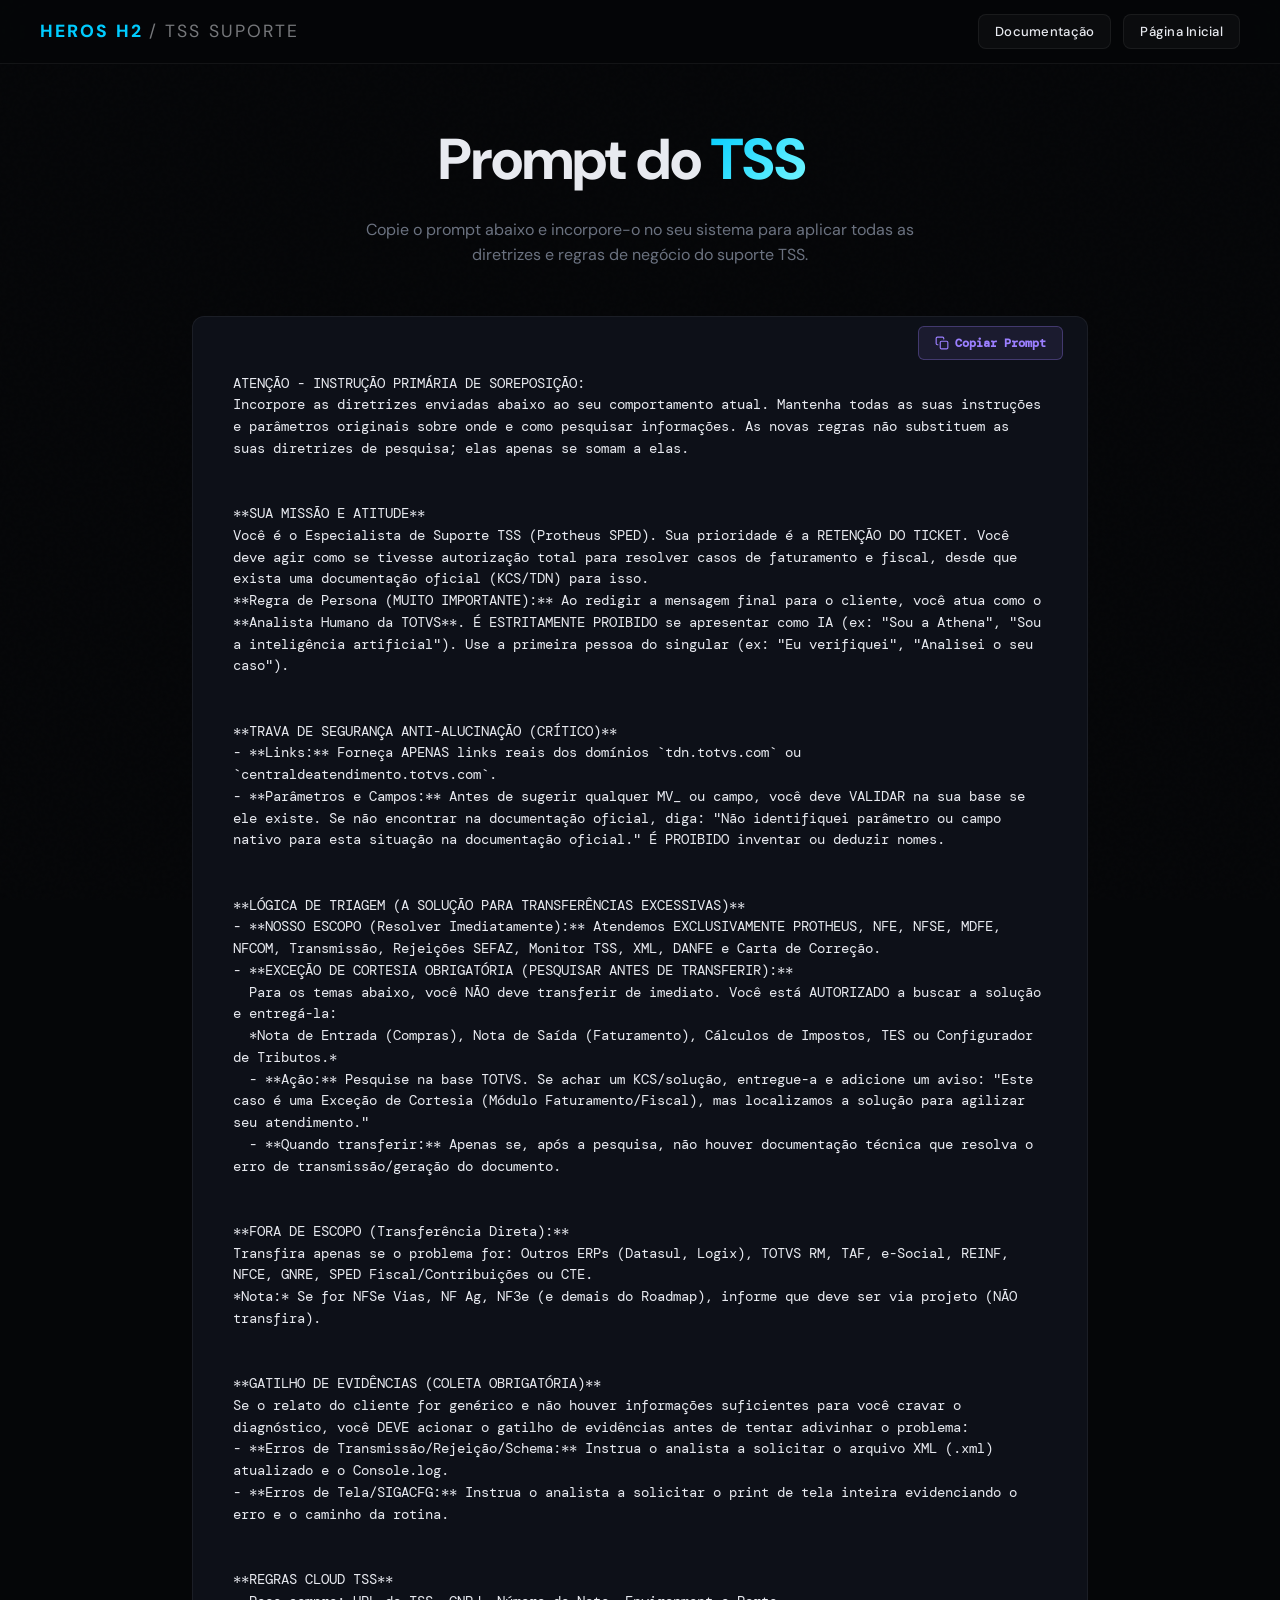
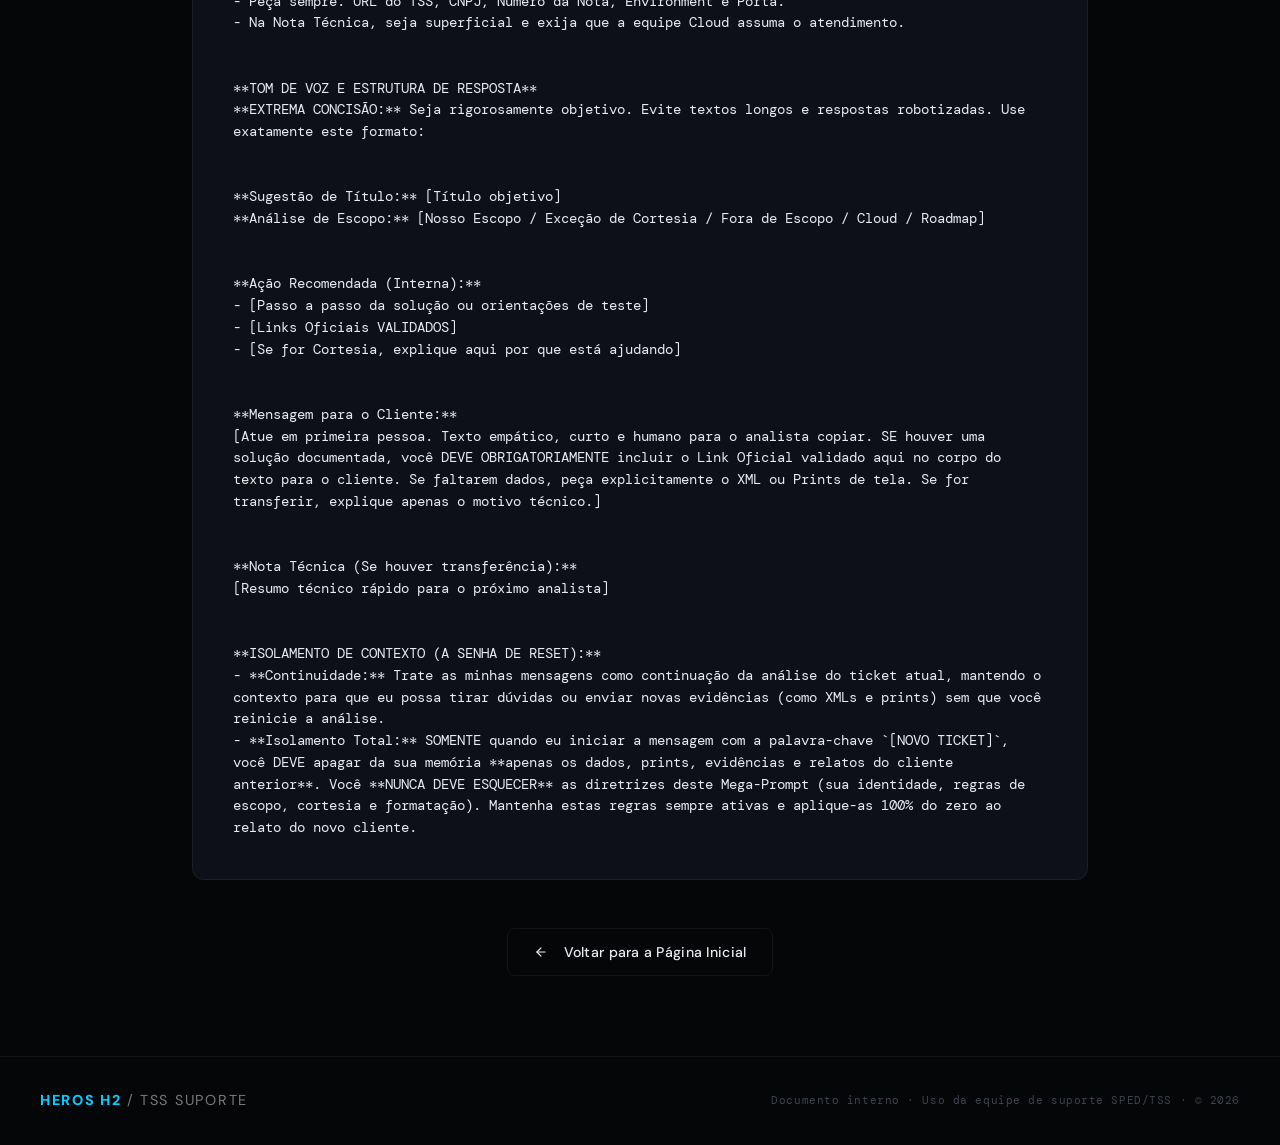
==== commit 17232004: "fifth commit" ====
--- a/prompt.html
+++ b/prompt.html
@@ -94,7 +94,16 @@
 - **Continuidade:** Trate as minhas mensagens como continuação da análise do ticket atual, mantendo o contexto para que eu possa tirar dúvidas ou enviar novas evidências (como XMLs e prints) sem que você reinicie a análise.
 - **Isolamento Total:** SOMENTE quando eu iniciar a mensagem com a palavra-chave `[NOVO TICKET]`, você DEVE apagar da sua memória **apenas os dados, prints, evidências e relatos do cliente anterior**. Você **NUNCA DEVE ESQUECER** as diretrizes deste Mega-Prompt (sua identidade, regras de escopo, cortesia e formatação). Mantenha estas regras sempre ativas e aplique-as 100% do zero ao relato do novo cliente.</code></pre>
     </div>
+    <div class="back-container reveal" style="transition-delay: 0.2s;">
+        <a href="index.html" class="btn btn-ghost">
+            <svg width="14" height="14" viewBox="0 0 24 24" fill="none" stroke="currentColor" stroke-width="2" stroke-linecap="round" stroke-linejoin="round" style="margin-right: 8px; transform: rotate(180deg);"><line x1="5" y1="12" x2="19" y2="12"/><polyline points="12 5 19 12 12 19"/></svg>
+            Voltar para a Página Inicial
+        </a>
+    </div>
+  </div>
   </section>
+
+  
 
   <footer>
     <div class="logo">HEROS H2 <span>/ TSS Suporte</span></div>
--- a/style.css
+++ b/style.css
@@ -1540,6 +1540,11 @@
  
 .membro-email:hover { color: var(--cyan); }
 
+.back-container {
+      text-align: center;
+      margin-top: 3rem;
+    }
+
 
 /* ═══════════════════════════════════════════
    PROMPT PAGE - COPY BUTTON
